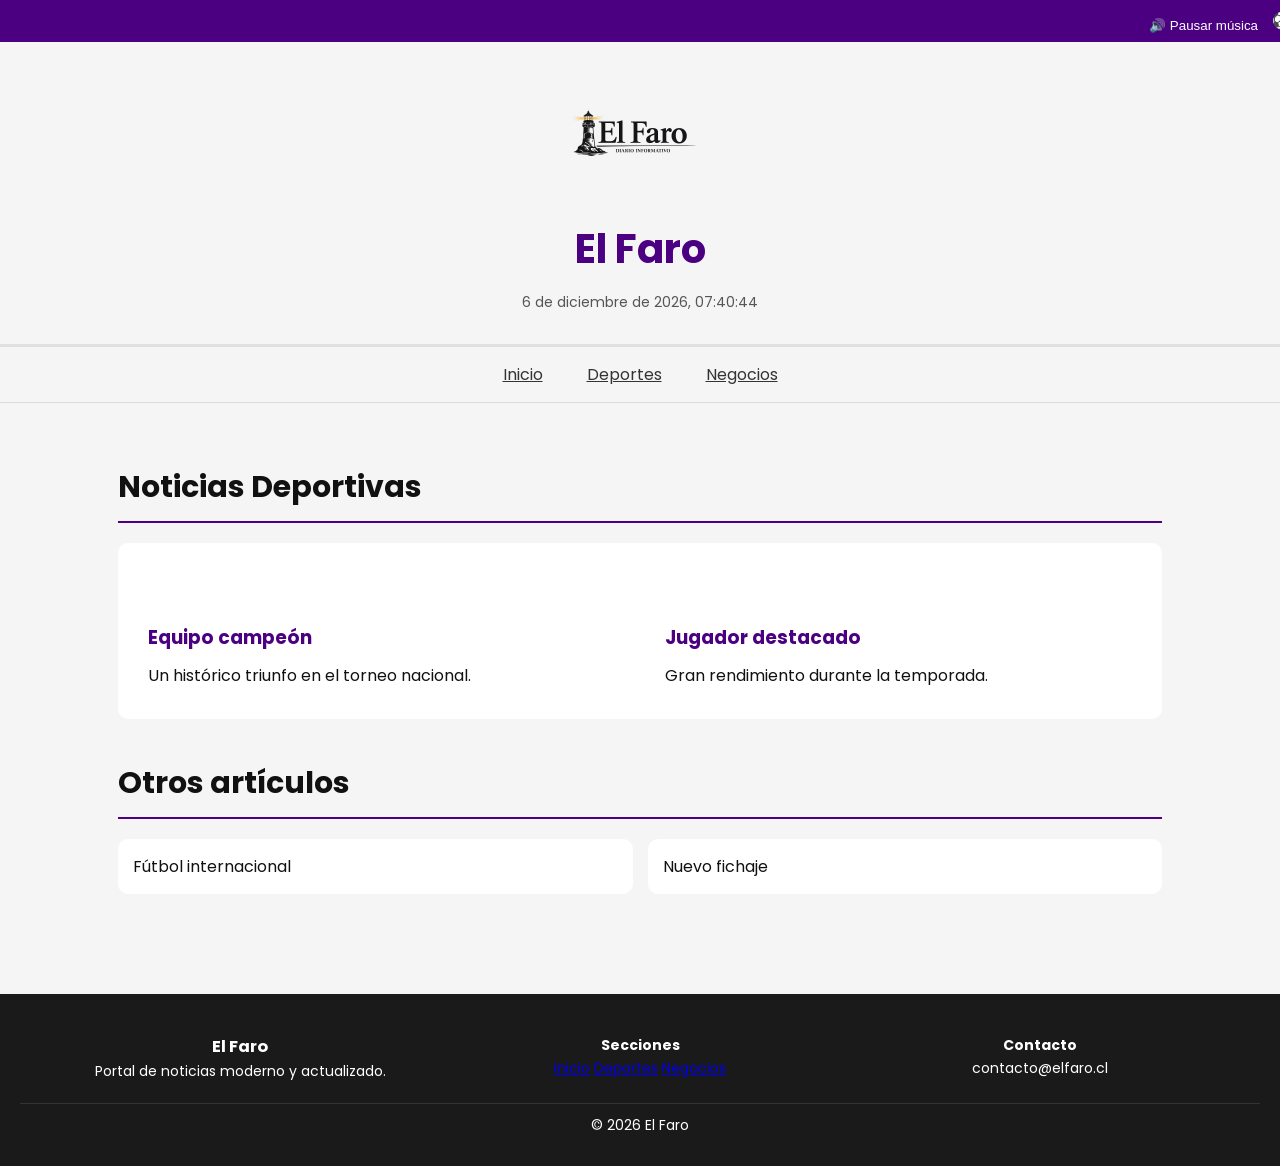
==== deporte.html @ 8e668106 "Update deporte.html" ====
<!DOCTYPE html>
<html lang="es">
<head>
<meta charset="UTF-8">
<title>Deportes</title>
<link rel="stylesheet" href="css/estilos.css">
</head>

<body>

<div class="avisos">
<p>⚽ Resultados deportivos — 🏆 Campeonatos — 📢 Colabora con nosotros</p>
</div>

<header>
<img src="img/logo.png" alt="Logo El Faro">
<h1>El Faro</h1>
<div id="fechaHora"></div>
</header>
    
<button id="controlMusica">🔊 Pausar música</button>
    
<nav>
<a href="index.html">Inicio</a>
<a href="deporte.html">Deportes</a>
<a href="negocios.html">Negocios</a>
</nav>

<main>

<section>
<h2>Noticias Deportivas</h2>
<div class="card">

<div class="noticias-grid">

<article class="card">
<h3>Equipo campeón</h3>
<p>Un histórico triunfo en el torneo nacional.</p>
</article>

<article class="card">
<h3>Jugador destacado</h3>
<p>Gran rendimiento durante la temporada.</p>
</article>

</div>

</div>
</section>

<section class="relacionados">
<h2>Otros artículos</h2>
<div class="mini-grid">
<article class="mini-card">Fútbol internacional</article>
<article class="mini-card">Nuevo fichaje</article>
</div>
</section>

</main>

<footer class="footer">
<div class="footer-container">

<div class="footer-col">
<h3>El Faro</h3>
<p>Portal de noticias moderno y actualizado.</p>
</div>

<div class="footer-col">
<h4>Secciones</h4>
<a href="index.html">Inicio</a>
<a href="deporte.html">Deportes</a>
<a href="negocios.html">Negocios</a>
</div>

<div class="footer-col">
<h4>Contacto</h4>
<p>contacto@elfaro.cl</p>
</div>

</div>

<div class="footer-bottom">
© 2026 El Faro
</div>
</footer>

<audio id="musica" autoplay loop>
<source src="media/musica.mp3" type="audio/mpeg">
</audio>

<script>
function actualizarHora() {
    const ahora = new Date();
    const opciones = { 
        year: 'numeric', month: 'long', day: 'numeric',
        hour: '2-digit', minute: '2-digit', second: '2-digit'
    };
    document.getElementById("fechaHora").innerHTML = ahora.toLocaleDateString('es-ES', opciones);
}
setInterval(actualizarHora, 1000);
actualizarHora();

const audio = document.getElementById("musica");
audio.volume = 0.2;
</script>
<script>
const audio = document.getElementById("musica");
const boton = document.getElementById("controlMusica");

boton.addEventListener("click", () => {
    if (audio.paused) {
        audio.play();
        boton.textContent = "🔊 Pausar música";
    } else {
        audio.pause();
        boton.textContent = "🔇 Reproducir música";
    }
});
</script>

</body>
</html>
---- css/estilos.css ----
﻿/* Importación de fuente externa desde Google Fonts */
@import url('https://fonts.googleapis.com/css2?family=Poppins:wght@300;400;600&display=swap');

/* Reset básico */
* {
    margin: 0;
    padding: 0;
    box-sizing: border-box;
}

/* Estilo general del sitio */
body {
    font-family: 'Poppins', sans-serif; /* Nueva tipografía */
    font-size: 16px;
    background-color: #f5f5f5; /* Fondo gris solicitado */
    color: #111;
    line-height: 1.6;
}

/* Header */
header {
    border-bottom: 3px solid #e0e0e0;
    padding: 30px 0;
    text-align: center;
}

header img {
    width: 15%;
    max-width: 200px;
    margin-bottom: 10px;
}

header h1 {
    font-size: 40px;
    color: #4b0082;
    font-weight: bold;
}

/* Navegación */
nav {
    border-bottom: 1px solid #ddd;
    padding: 15px 0;
    text-align: center;
}

/* Links con subrayado por defecto */
nav a {
    text-decoration: underline;
    color: #333;
    margin: 0 20px;
    font-weight: 400;
}

/* Hover en links */
nav a:hover {
    font-weight: bold; /* Negrita */
    text-decoration: none; /* Sin subrayado */
}

/* Contenedor principal */
section {
    width: 90%;
    margin: 40px auto;
}

/* Títulos */
section h2 {
    font-size: 30px;
    margin-bottom: 20px;
    border-bottom: 2px solid #4b0082;
    padding-bottom: 10px;
}

/* Artículos en grilla */

/* Se convierte la tabla en grid visual */
table {
    display: grid;
    grid-template-columns: repeat(3, 1fr); /* 3 columnas */
    gap: 20px;
    background-color: transparent;
}

/* Encabezado de tabla oculto */
th {
    display: none;
}

/* Cada fila como tarjeta */
tr {
    display: block;
    background-color: #ffffff; /* Fondo blanco */
    padding: 20px;
    border-radius: 8px;
    transition: 0.3s;
}

/* Contenido dentro de tarjetas */
td {
    display: block;
    margin-bottom: 10px;
}

/* Hover en bloques */
tr:hover {
    background-color: #000000;
    color: #ffffff;
}

/* Multimedia */
video, audio {
    margin-top: 20px;
    width: 50%;
}

/* Footer personalizado */
footer {
    margin-top: 50px;
    padding: 20px;
    text-align: center;
    font-size: 14px;
    background-color: #c9d2d0; /* color solicitado */
    color: #31231e; /* color solicitado */
}

/* Modificaciones Responsivas */

/* Tablet */
@media (max-width: 900px) {
    table {
        grid-template-columns: repeat(2, 1fr);
    }
}

/* Celular */
@media (max-width: 500px) {
    table {
        grid-template-columns: 1fr;
    }
}
/* Fecha y hora */
#fechaHora {
    margin-top: 10px;
    font-size: 14px;
    color: #555;
}

/* Contador de artículos */
#contadorArticulos {
    font-weight: bold;
    color: #4b0082;
}

/* Formularios (artículos y contacto) */
section input,
section textarea {
    width: 100%;
    max-width: 600px;
    padding: 10px;
    margin: 10px 0;
    border: 1px solid #ddd;
    border-radius: 6px;
    font-family: 'Poppins', sans-serif;
}

/* Botones */
section button {
    background-color: #4b0082;
    color: #fff;
    border: none;
    padding: 10px 15px;
    border-radius: 6px;
    cursor: pointer;
    transition: 0.3s;
    font-family: 'Poppins', sans-serif;
}

    /* Hover botón */
    section button:hover {
        background-color: #000;
    }

/* Subtítulos (formularios) */
section h3 {
    margin-top: 30px;
    margin-bottom: 10px;
    color: #4b0082;
}

/* Ajustes responsivos para formularios */
@media (max-width: 500px) {
    section input,
    section textarea {
        width: 100%;
    }
}

.card {
    background-color: #ffffff;
    padding: 20px;
    border-radius: 8px;
    margin-top: 20px;
    transition: 0.3s;
}

/* Hover igual que artículos */
.card:hover {
    background-color: #000000;
    color: #ffffff;
}

/* Inputs dentro de tarjetas */
.card input,
.card textarea {
    width: 100%;
    padding: 10px;
    margin: 10px 0;
    border: 1px solid #ddd;
    border-radius: 6px;
    font-family: 'Poppins', sans-serif;
}

/* Botones */
.card button {
    background-color: #4b0082;
    color: #fff;
    border: none;
    padding: 10px 15px;
    border-radius: 6px;
    cursor: pointer;
    transition: 0.3s;
}

/* Hover botón */
.card button:hover {
    background-color: #000;
}

/* Títulos */
.card h3 {
    margin-bottom: 10px;
    color: #4b0082;
}
/* ===== AVISOS ===== */
.avisos {
    background: #4b0082;
    color: white;
    text-align: center;
    padding: 8px;
    overflow: hidden;
}

/* ===== MAIN ===== */
main {
    max-width: 1200px;
    margin: auto;
    padding: 20px;
}

/* ===== ACCESOS ===== */
.accesos-grid {
    display: grid;
    grid-template-columns: repeat(auto-fit, minmax(200px, 1fr));
    gap: 15px;
}

.acceso-card {
    background: white;
    padding: 20px;
    border-radius: 10px;
    text-align: center;
    text-decoration: none;
    color: black;
    box-shadow: 0 4px 10px rgba(0,0,0,0.1);
}

/* ===== CARDS ===== */
.card {
    background: white;
    padding: 20px;
    border-radius: 10px;
}

/* ===== MINI ARTICULOS ===== */
.mini-grid {
    display: grid;
    grid-template-columns: repeat(auto-fit, minmax(150px, 1fr));
    gap: 10px;
}

.mini-card {
    background: white;
    padding: 10px;
    border-radius: 8px;
}

/* ===== FOOTER ===== */
.footer {
    background: #1a1a1a;
    color: white;
    margin-top: 40px;
}

.footer-container {
    display: grid;
    grid-template-columns: repeat(auto-fit, minmax(200px, 1fr));
    padding: 20px;
}

.footer-bottom {
    text-align: center;
    padding: 10px;
    border-top: 1px solid #333;
}
.mini-card:hover {
    transform: scale(1.03);
    background: #f0f0f0;
    cursor: pointer;
}
nav a:hover {
    color: #4b0082;
}
.mini-card:hover {
    transform: scale(1.03);
    background: #f0f0f0;
    cursor: pointer;
}
/* NAV */
nav a {
    position: relative;
}

    nav a:hover {
        color: #4b0082;
    }

/* HOVER CARDS */
.card:hover {
    transform: translateY(-3px);
    transition: 0.3s;
}

/* MINI CARDS */
.mini-card:hover {
    transform: scale(1.05);
    background: #f0f0f0;
    cursor: pointer;
    transition: 0.3s;
}

/* ACCESOS */
.acceso-card:hover {
    transform: translateY(-5px);
    background: #4b0082;
    color: white;
    transition: 0.3s;
}
/* ===== AVISOS TIPO HUINCHA ===== */
.avisos {
    background: #4b0082;
    color: white;
    overflow: hidden;
    white-space: nowrap;
}

.avisos p {
    display: inline-block;
    padding-left: 100%;
    animation: ticker 15s linear infinite;
}

@keyframes ticker {
    0% { transform: translateX(0); }
    100% { transform: translateX(-100%); }
}

/* ===== MAIN ===== */
main {
    max-width: 1200px;
    margin: auto;
    padding: 20px;
}

/* ===== VIDEO ===== */
.video-section video {
    width: 100%;
    max-width: 400px;
    display: block;
    margin: auto;
    border-radius: 10px;
}

/* ===== ACCESOS ===== */
.accesos-grid {
    display: grid;
    grid-template-columns: repeat(auto-fit, minmax(200px, 1fr));
    gap: 15px;
}

.acceso-card {
    background: white;
    padding: 20px;
    border-radius: 10px;
    text-align: center;
    text-decoration: none;
    color: black;
}

.acceso-card:hover {
    background: #4b0082;
    color: white;
}

/* ===== CARDS ===== */
.card {
    background: white;
    padding: 20px;
    border-radius: 10px;
}

/* ===== MINI ===== */
.mini-grid {
    display: grid;
    grid-template-columns: repeat(auto-fit, minmax(150px, 1fr));
    gap: 10px;
}

.mini-card {
    background: white;
    padding: 10px;
    border-radius: 8px;
}

.mini-card:hover {
    transform: scale(1.05);
}

/*FORMA */
form {
    display: flex;
    flex-direction: column;
    gap: 10px;
}

form input, form textarea {
    padding: 10px;
    border-radius: 8px;
    border: 1px solid #ccc;
}

form button {
    background: #4b0082;
    color: white;
    border: none;
    padding: 10px;
    border-radius: 8px;
}

/*FOOTER */
.footer {
    background: #1a1a1a;
    color: white;
    margin-top: 40px;
}

.footer-container {
    display: grid;
    grid-template-columns: repeat(auto-fit, minmax(200px, 1fr));
    padding: 20px;
}

.footer-bottom {
    text-align: center;
    padding: 10px;
}
/* AVISOS */
.avisos {
    background: #4b0082;
    color: white;
    overflow: hidden;
    white-space: nowrap;
}
.avisos p {
    display: inline-block;
    padding-left: 100%;
    animation: ticker 15s linear infinite;
}
@keyframes ticker {
    0% { transform: translateX(0); }
    100% { transform: translateX(-100%); }
}

/* MAIN */
main {
    max-width: 1200px;
    margin: auto;
    padding: 20px;
}

/* VIDEO */
.video-section video {
    width: 100%;
    max-width: 400px;
    display: block;
    margin: auto;
    border-radius: 10px;
}

/* GRID */
.accesos-grid, .mini-grid {
    display: grid;
    gap: 15px;
    grid-template-columns: repeat(auto-fit, minmax(150px, 1fr));
}

/* CARDS */
.card, .mini-card, .acceso-card {
    background: white;
    padding: 15px;
    border-radius: 10px;
}

/* HOVER */
.mini-card:hover, .acceso-card:hover {
    transform: scale(1.05);
    transition: 0.3s;
}

/* FORM */
form {
    display: flex;
    flex-direction: column;
    gap: 10px;
}

/* FOOTER */
.footer {
    background: #1a1a1a;
    color: white;
}
.footer-container {
    display: grid;
    grid-template-columns: repeat(auto-fit, minmax(200px, 1fr));
    padding: 20px;
}
.footer-bottom {
    text-align: center;
    padding: 10px;
}
.noticias-grid {
    display: grid;
    grid-template-columns: repeat(auto-fit, minmax(250px, 1fr));
    gap: 20px;
}
#controlMusica {
    position: fixed;
    top: 10px;
    right: 10px;
    background: #4b0082;
    color: white;
    border: none;
    padding: 8px 12px;
    border-radius: 8px;
    cursor: pointer;
}
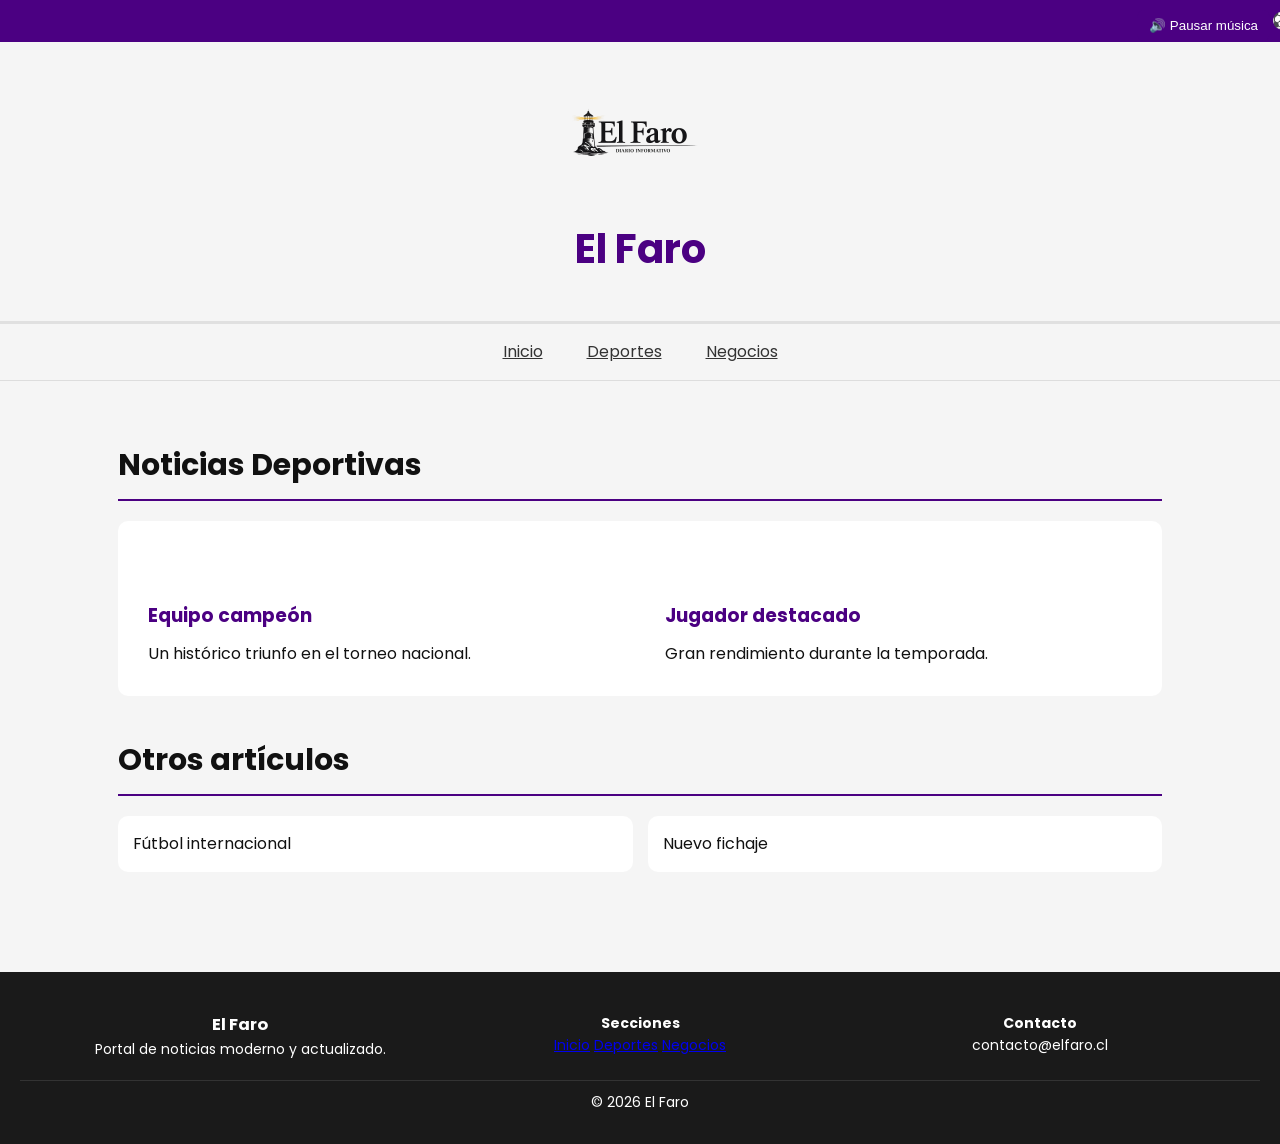
==== commit cb9b5c8e: "Update deporte.html" ====
--- a/deporte.html
+++ b/deporte.html
@@ -101,22 +101,31 @@
 }
 setInterval(actualizarHora, 1000);
 actualizarHora();
+<script>
+<script>
+document.addEventListener("DOMContentLoaded", function () {
 
-const audio = document.getElementById("musica");
-audio.volume = 0.2;
-</script>
-<script>
-const audio = document.getElementById("musica");
-const boton = document.getElementById("controlMusica");
+    const audio = document.getElementById("musica");
+    const boton = document.getElementById("controlMusica");
 
-boton.addEventListener("click", () => {
-    if (audio.paused) {
-        audio.play();
-        boton.textContent = "🔊 Pausar música";
-    } else {
-        audio.pause();
-        boton.textContent = "🔇 Reproducir música";
+    // volumen inicial
+    if (audio) {
+        audio.volume = 0.2;
     }
+
+    // control botón
+    if (boton && audio) {
+        boton.addEventListener("click", function () {
+            if (audio.paused) {
+                audio.play();
+                boton.textContent = "🔊 Pausar música";
+            } else {
+                audio.pause();
+                boton.textContent = "🔇 Reproducir música";
+            }
+        });
+    }
+
 });
 </script>
 
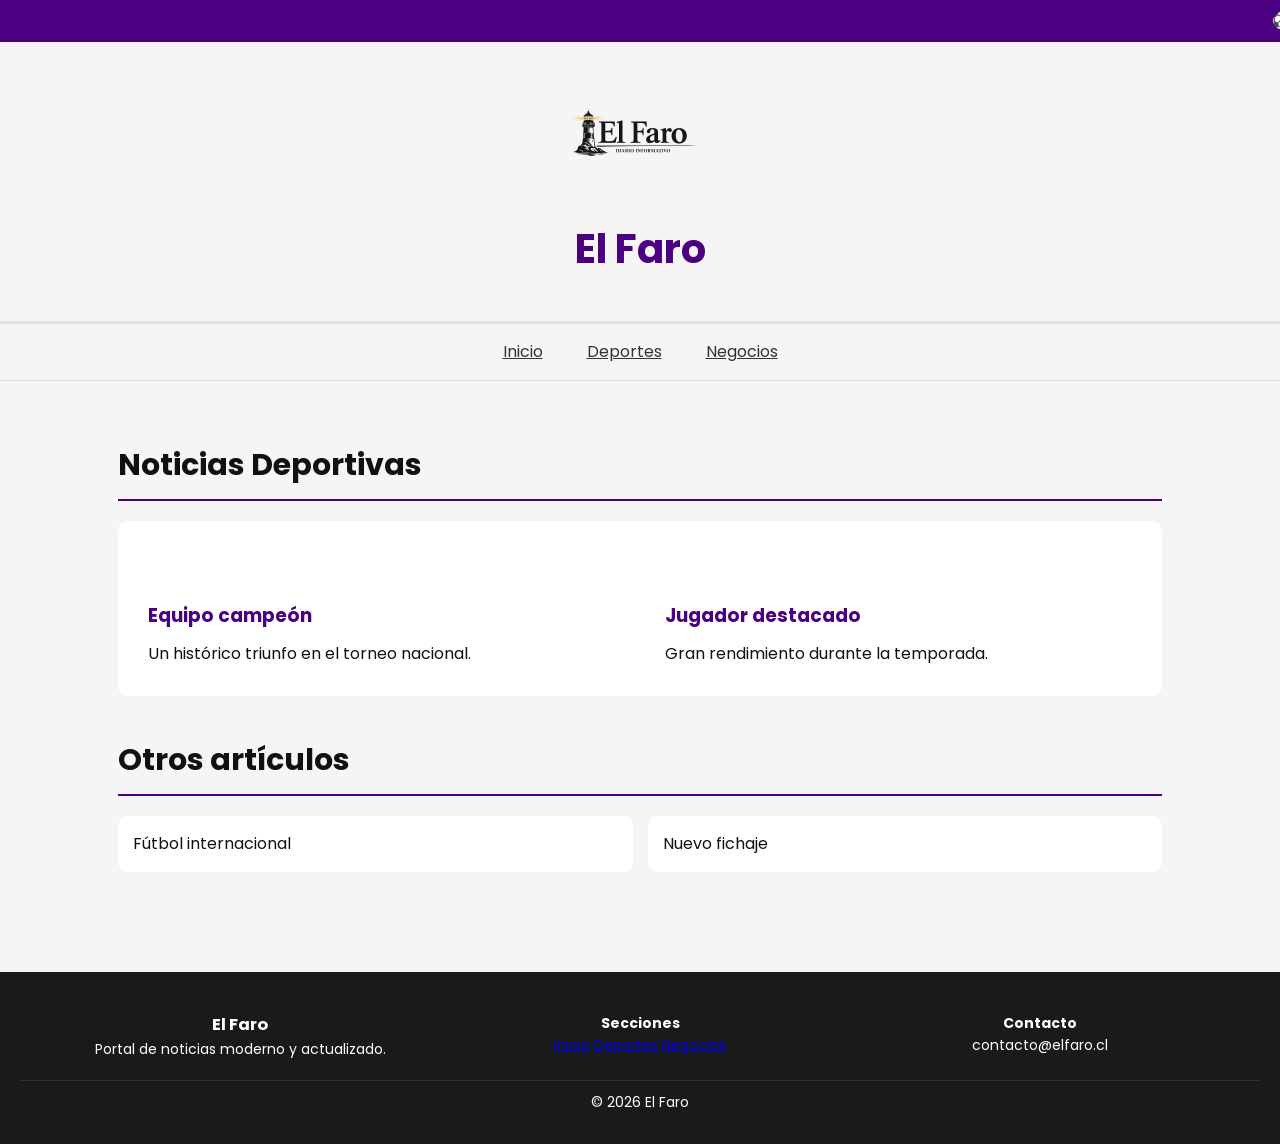
==== commit 24319f73: "Update deporte.html" ====
--- a/deporte.html
+++ b/deporte.html
@@ -17,8 +17,6 @@
 <h1>El Faro</h1>
 <div id="fechaHora"></div>
 </header>
-    
-<button id="controlMusica">🔊 Pausar música</button>
     
 <nav>
 <a href="index.html">Inicio</a>
@@ -102,32 +100,6 @@
 setInterval(actualizarHora, 1000);
 actualizarHora();
 <script>
-<script>
-document.addEventListener("DOMContentLoaded", function () {
-
-    const audio = document.getElementById("musica");
-    const boton = document.getElementById("controlMusica");
-
-    // volumen inicial
-    if (audio) {
-        audio.volume = 0.2;
-    }
-
-    // control botón
-    if (boton && audio) {
-        boton.addEventListener("click", function () {
-            if (audio.paused) {
-                audio.play();
-                boton.textContent = "🔊 Pausar música";
-            } else {
-                audio.pause();
-                boton.textContent = "🔇 Reproducir música";
-            }
-        });
-    }
-
-});
-</script>
 
 </body>
 </html>
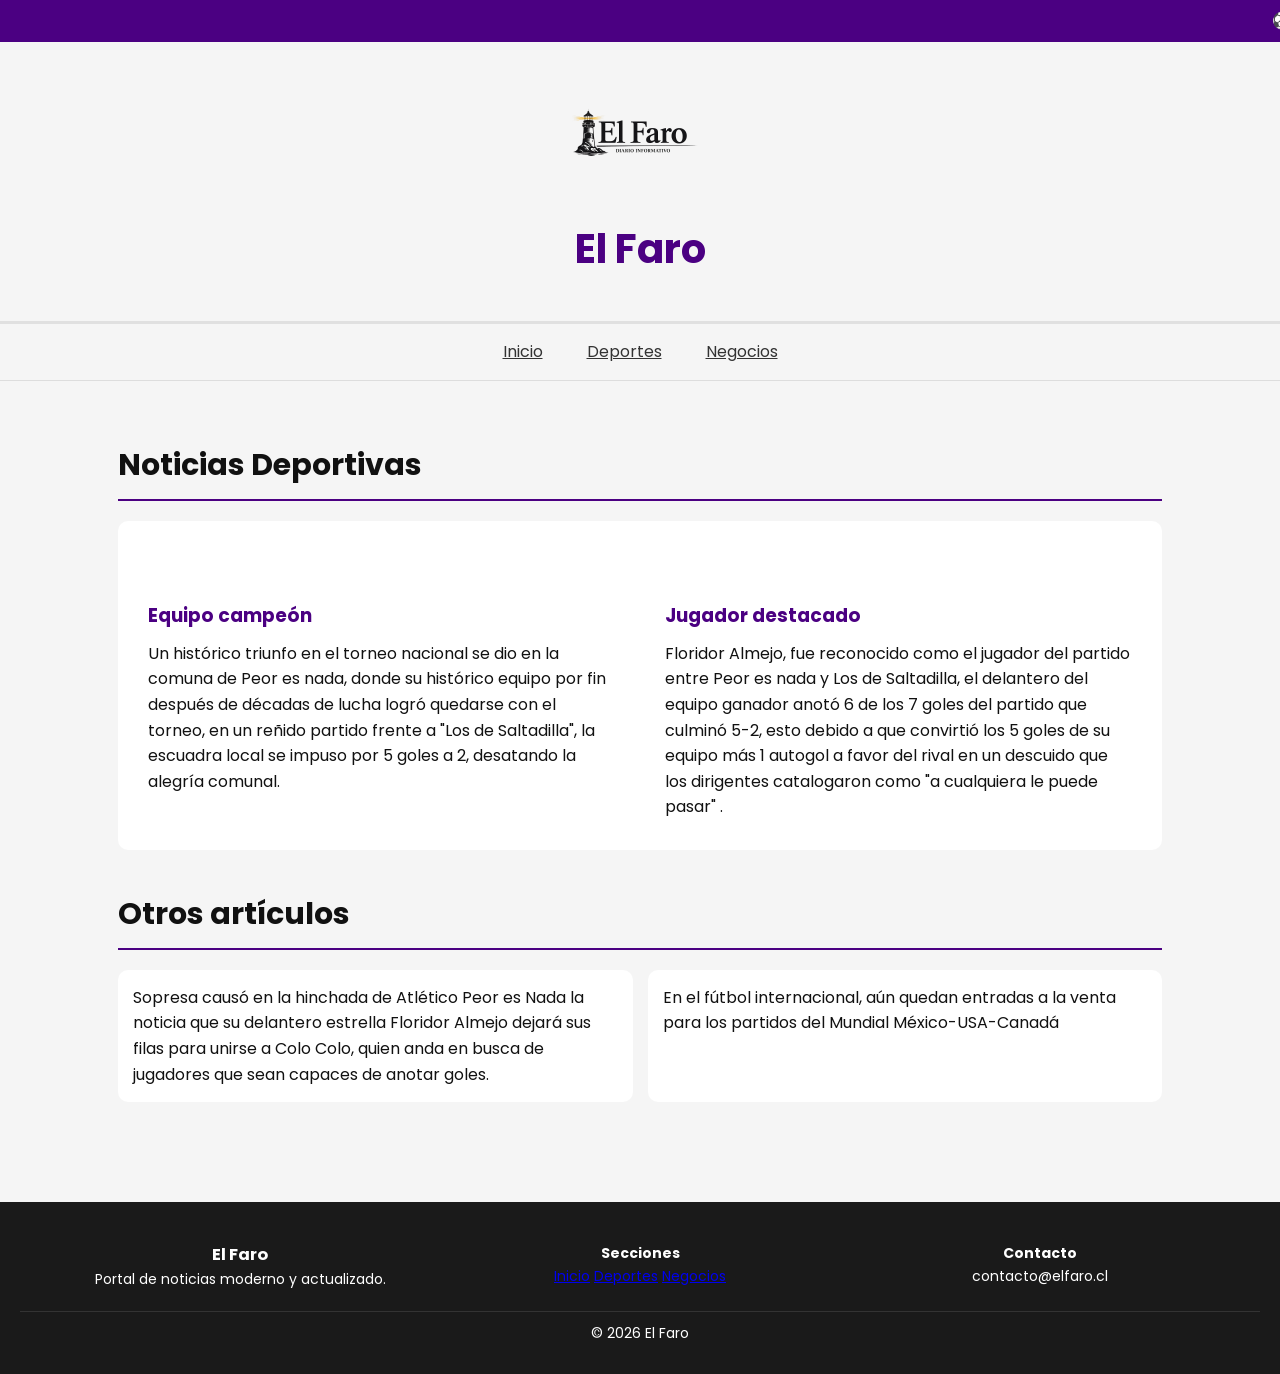
==== commit b6bf599e: "Update deporte.html" ====
--- a/deporte.html
+++ b/deporte.html
@@ -9,7 +9,7 @@
 <body>
 
 <div class="avisos">
-<p>⚽ Resultados deportivos — 🏆 Campeonatos — 📢 Colabora con nosotros</p>
+<p>⚽ Resultados deportivos: ColoColo0-1Palestino    Deportes Hijuelas 4-1Deportivo Machalí — 🏆 Campeonatos: Atlético Peor es nada se corona campeón de la Copa rural — 📢 Colabora con nosotros</p>
 </div>
 
 <header>
@@ -34,12 +34,12 @@
 
 <article class="card">
 <h3>Equipo campeón</h3>
-<p>Un histórico triunfo en el torneo nacional.</p>
+<p>Un histórico triunfo en el torneo nacional se dio en la comuna de Peor es nada, donde su histórico equipo por fin después de décadas de lucha logró quedarse con el torneo, en un reñido partido frente a "Los de Saltadilla", la escuadra local se impuso por 5 goles a 2, desatando la alegría comunal.</p>
 </article>
 
 <article class="card">
 <h3>Jugador destacado</h3>
-<p>Gran rendimiento durante la temporada.</p>
+<p>Floridor Almejo, fue reconocido como el jugador del partido entre Peor es nada y Los de Saltadilla, el delantero del equipo ganador anotó 6 de los 7 goles del partido que culminó 5-2, esto debido a que convirtió los 5 goles de su equipo más 1 autogol a favor del rival en un descuido que los dirigentes catalogaron como "a cualquiera le puede pasar" .</p>
 </article>
 
 </div>
@@ -50,8 +50,8 @@
 <section class="relacionados">
 <h2>Otros artículos</h2>
 <div class="mini-grid">
-<article class="mini-card">Fútbol internacional</article>
-<article class="mini-card">Nuevo fichaje</article>
+<article class="mini-card">Sopresa causó en la hinchada de Atlético Peor es Nada la noticia que su delantero estrella Floridor Almejo dejará sus filas para unirse a Colo Colo, quien anda en busca de jugadores que sean capaces de anotar goles.</article>
+<article class="mini-card">En el fútbol internacional, aún quedan entradas a la venta para los partidos del Mundial México-USA-Canadá</article>
 </div>
 </section>
 
@@ -84,10 +84,6 @@
 </div>
 </footer>
 
-<audio id="musica" autoplay loop>
-<source src="media/musica.mp3" type="audio/mpeg">
-</audio>
-
 <script>
 function actualizarHora() {
     const ahora = new Date();
--- a/css/estilos.css
+++ b/css/estilos.css
@@ -552,14 +552,3 @@
     grid-template-columns: repeat(auto-fit, minmax(250px, 1fr));
     gap: 20px;
 }
-#controlMusica {
-    position: fixed;
-    top: 10px;
-    right: 10px;
-    background: #4b0082;
-    color: white;
-    border: none;
-    padding: 8px 12px;
-    border-radius: 8px;
-    cursor: pointer;
-}
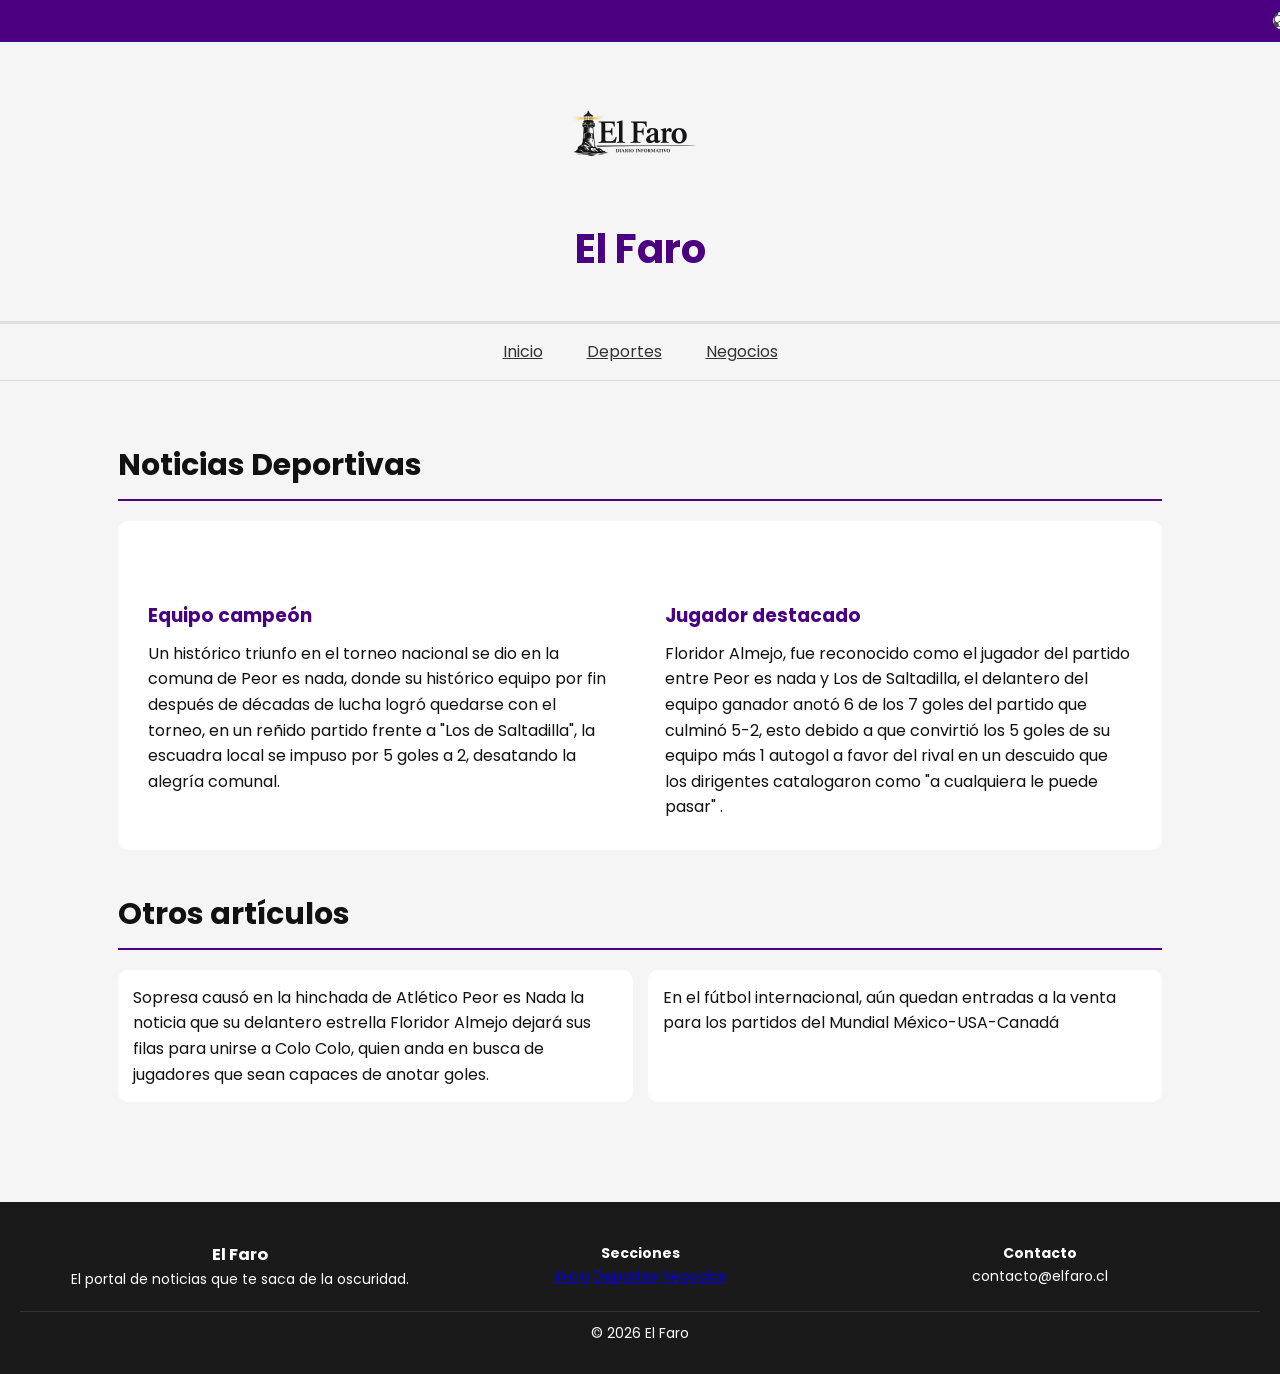
==== commit de0bbc8c: "Update deporte.html" ====
--- a/deporte.html
+++ b/deporte.html
@@ -62,7 +62,7 @@
 
 <div class="footer-col">
 <h3>El Faro</h3>
-<p>Portal de noticias moderno y actualizado.</p>
+<p>El portal de noticias que te saca de la oscuridad.</p>
 </div>
 
 <div class="footer-col">
